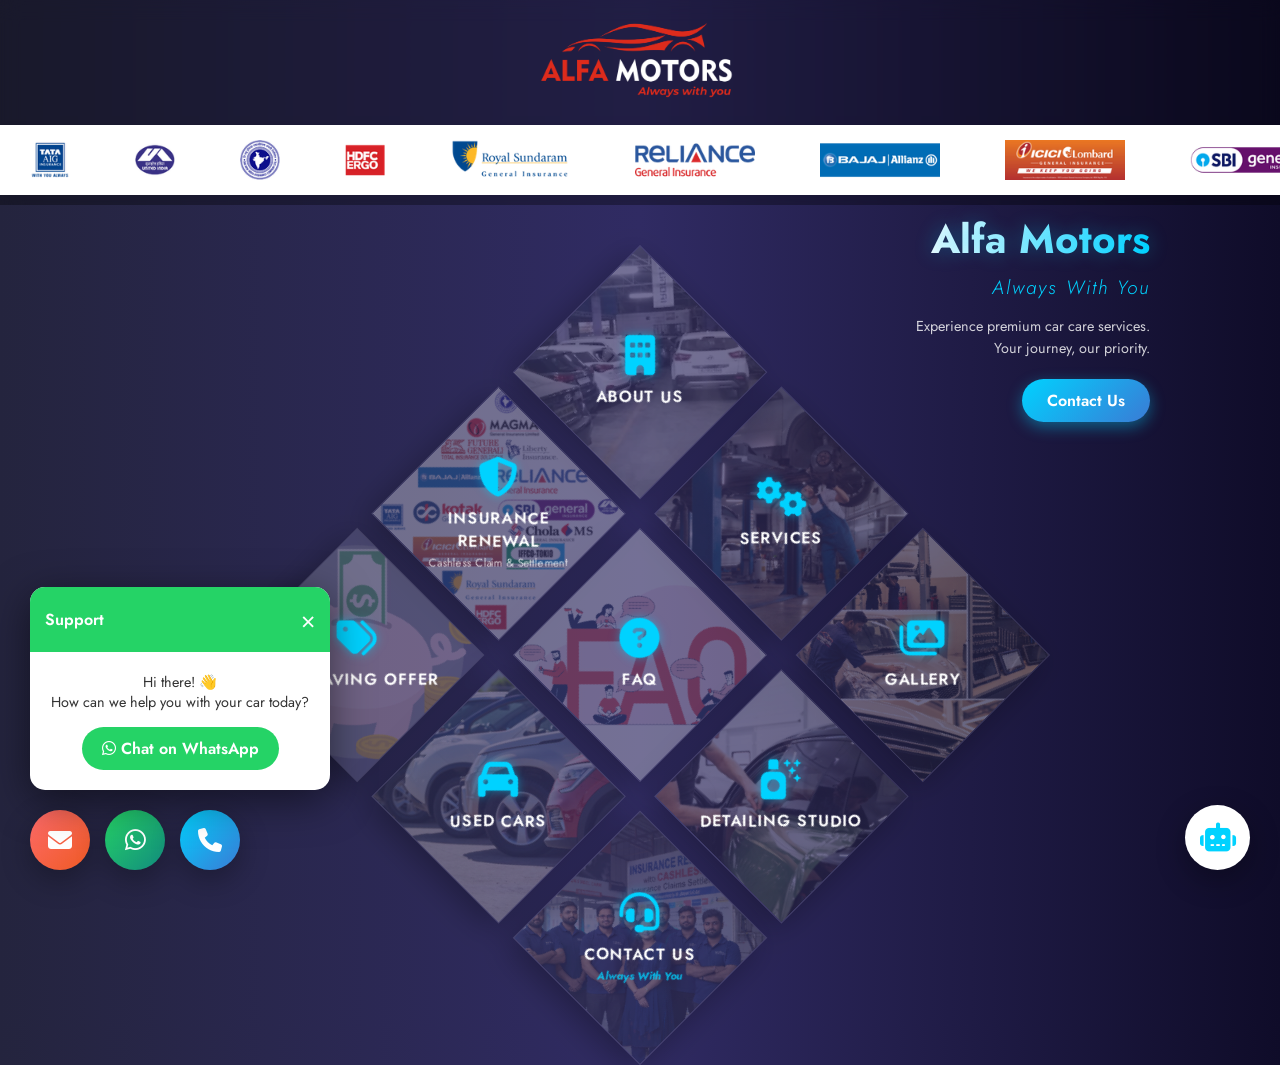
==== index.html @ 8538ac2e "first commit" ====
<!DOCTYPE html>
<html lang="en">

<head>
    <meta charset="UTF-8">
    <meta name="viewport" content="width=device-width, initial-scale=1.0">
    <title>Alpha Motors - Always With You</title>
    <link rel="preconnect" href="https://fonts.googleapis.com">
    <link rel="preconnect" href="https://fonts.gstatic.com" crossorigin>

    <link rel="stylesheet" href="https://cdnjs.cloudflare.com/ajax/libs/font-awesome/6.4.0/css/all.min.css">
    <link rel="stylesheet" href="style.css">
</head>

<body>

    <!-- Header Section -->
    <header class="main-header">
        <div class="logo-container">
            <img src="Media/logo.png" alt="Alpha Motors Logo" class="logo">
        </div>

        <!-- Marquee Section -->
        <div class="marquee-container">
            <div class="marquee-content">
                <img src="Media/insurance_0.png" class="marquee-logo" alt="Insurance Partner">
                <img src="Media/insurance_1.png" class="marquee-logo" alt="Insurance Partner">
                <img src="Media/insurance_2.png" class="marquee-logo" alt="Insurance Partner">
                <img src="Media/insurance_3.png" class="marquee-logo" alt="Insurance Partner">
                <img src="Media/insurance_4.png" class="marquee-logo" alt="Insurance Partner">
                <img src="Media/insurance_5.png" class="marquee-logo" alt="Insurance Partner">
                <img src="Media/insurance_6.png" class="marquee-logo" alt="Insurance Partner">
                <img src="Media/insurance_7.png" class="marquee-logo" alt="Insurance Partner">
                <img src="Media/insurance_8.png" class="marquee-logo" alt="Insurance Partner">
                <img src="Media/insurance_9.png" class="marquee-logo" alt="Insurance Partner">
                <img src="Media/insurance_10.png" class="marquee-logo" alt="Insurance Partner">
                <img src="Media/insurance_11.png" class="marquee-logo" alt="Insurance Partner">
                <img src="Media/insurance_12.png" class="marquee-logo" alt="Insurance Partner">
                <img src="Media/insurance_13.png" class="marquee-logo" alt="Insurance Partner">
                <img src="Media/insurance_14.png" class="marquee-logo" alt="Insurance Partner">
                <!-- Duplicate for scrolling -->
                <img src="Media/insurance_0.png" class="marquee-logo" alt="Insurance Partner">
                <img src="Media/insurance_1.png" class="marquee-logo" alt="Insurance Partner">
                <img src="Media/insurance_2.png" class="marquee-logo" alt="Insurance Partner">
                <img src="Media/insurance_3.png" class="marquee-logo" alt="Insurance Partner">
                <img src="Media/insurance_4.png" class="marquee-logo" alt="Insurance Partner">
                <img src="Media/insurance_5.png" class="marquee-logo" alt="Insurance Partner">
                <img src="Media/insurance_6.png" class="marquee-logo" alt="Insurance Partner">
                <img src="Media/insurance_7.png" class="marquee-logo" alt="Insurance Partner">
                <img src="Media/insurance_8.png" class="marquee-logo" alt="Insurance Partner">
                <img src="Media/insurance_9.png" class="marquee-logo" alt="Insurance Partner">
                <img src="Media/insurance_10.png" class="marquee-logo" alt="Insurance Partner">
                <img src="Media/insurance_11.png" class="marquee-logo" alt="Insurance Partner">
                <img src="Media/insurance_12.png" class="marquee-logo" alt="Insurance Partner">
                <img src="Media/insurance_13.png" class="marquee-logo" alt="Insurance Partner">
                <img src="Media/insurance_14.png" class="marquee-logo" alt="Insurance Partner">
            </div>
        </div>
    </header>

    <!-- Top Right Info Section -->
    <div class="top-right-info">
        <h1>Alfa Motors</h1>
        <a href="always_with_you.html" style="text-decoration: none;">
            <h2>Always With You</h2>
        </a>
        <p>Experience premium car care services.<br>Your journey, our priority.</p>
        <a href="contact.html" class="info-contact-btn">Contact Us</a>
    </div>

    <!-- Main Section: Diamond Grid -->
    <main class="grid-section">
        <div class="diamond-grid">
            <!-- Box 1: About Us -->
            <a href="about.html" class="grid-item">
                <div class="grid-content">
                    <i class="fa-solid fa-building icon"></i>
                    <h3>About Us</h3>
                </div>
                <div class="grid-bg bg-1"></div>
            </a>

            <!-- Box 2: Services -->
            <a href="services.html" class="grid-item">
                <div class="grid-content">
                    <i class="fa-solid fa-gears icon"></i>
                    <h3>Services</h3>
                </div>
                <div class="grid-bg bg-2"></div>
            </a>

            <!-- Box 3: Gallery -->
            <a href="gallery.html" class="grid-item">
                <div class="grid-content">
                    <i class="fa-solid fa-images icon"></i>
                    <h3>Gallery</h3>
                </div>
                <div class="grid-bg bg-3"></div>
            </a>

            <!-- Box 4: Insurance -->
            <a href="insurance.html" class="grid-item">
                <div class="grid-content">
                    <i class="fa-solid fa-shield-halved icon"></i>
                    <h3>Insurance Renewal</h3>
                    <p>Cashless Claim & Settlement</p>
                </div>
                <div class="grid-bg bg-4"></div>
            </a>

            <!-- Box 5: FAQ -->
            <a href="faq.html" class="grid-item">
                <div class="grid-content">
                    <i class="fa-solid fa-circle-question icon"></i>
                    <h3>FAQ</h3>
                </div>
                <div class="grid-bg bg-5"></div>
            </a>

            <!-- Box 6: Detailing Studio -->
            <a href="detailing.html" class="grid-item">
                <div class="grid-content">
                    <i class="fa-solid fa-spray-can-sparkles icon"></i>
                    <h3>Detailing Studio</h3>
                </div>
                <div class="grid-bg bg-6"></div>
            </a>

            <!-- Box 7: Big Saving Offer -->
            <a href="offers.html" class="grid-item">
                <div class="grid-content">
                    <i class="fa-solid fa-tags icon"></i>
                    <h3>Big Saving Offer</h3>
                </div>
                <div class="grid-bg bg-7"></div>
            </a>

            <!-- Box 8: Used Cars -->
            <a href="used_cars.html" class="grid-item">
                <div class="grid-content">
                    <i class="fa-solid fa-car icon"></i>
                    <h3>Used Cars</h3>
                </div>
                <div class="grid-bg bg-8"></div>
            </a>

            <!-- Box 9: Contact Us -->
            <a href="contact.html" class="grid-item">
                <div class="grid-content">
                    <i class="fa-solid fa-headset icon"></i>
                    <h3>Contact Us</h3>
                    <p class="tagline">Always With You</p>
                </div>
                <div class="grid-bg bg-9"></div>
            </a>
        </div>
    </main>

    <!-- Floating Action Buttons -->
    <div class="floating-buttons">
        <a href="mailto:info@alphamotors.com" class="floating-btn floating-mail-btn" title="Email Us">
            <i class="fa-solid fa-envelope"></i>
        </a>
        <a href="https://wa.me/9549652225" class="floating-btn floating-whatsapp-btn" title="WhatsApp">
            <i class="fa-brands fa-whatsapp"></i>
        </a>
        <a href="tel:+9549652225" class="floating-btn floating-call-btn" title="Call Us">
            <i class="fa-solid fa-phone"></i>
        </a>
    </div>

    <!-- WhatsApp Popup -->
    <div id="whatsapp-popup" class="whatsapp-popup">
        <div class="popup-header">
            <span>Support</span>
            <button id="close-popup" class="close-btn">&times;</button>
        </div>
        <div class="popup-body">
            <p>Hi there! 👋<br>How can we help you with your car today?</p>
            <a href="https://wa.me/9549652225" target="_blank" class="whatsapp-btn">
                <i class="fa-brands fa-whatsapp"></i> Chat on WhatsApp
            </a>
        </div>
    </div>

    <script src="script.js"></script>
</body>

</html>
---- style.css ----
@import url('https://fonts.googleapis.com/css2?family=Jost:ital,wght@0,400;0,700;0,900;1,400&display=swap');

:root {
    --primary-color: #00d2ff;
    --secondary-color: #3a7bd5;
    --bg-color: #0f0c29;
    --bg-gradient: linear-gradient(to right, #24243e, #302b63, #0f0c29);
    --text-color: #ffffff;
    --glass-bg: rgba(255, 255, 255, 0.03);
    --glass-border: rgba(255, 255, 255, 0.1);
    --grid-gap: 25px;
    --diamond-size: 220px;
    --accent-glow: rgba(0, 210, 255, 0.3);
    --primary-glow: rgba(0, 210, 255, 0.5);
}

@media (max-width: 1400px) {
    :root {
        --diamond-size: 180px;
        --grid-gap: 20px;
    }
}

@media (max-width: 1100px) {
    :root {
        --diamond-size: 160px;
        --grid-gap: 15px;
    }
}

* {
    margin: 0;
    padding: 0;
    box-sizing: border-box;
    font-family: 'Geometric 415 Std Black', 'Geometric 415', 'Jost', sans-serif;
}

body {
    background: var(--bg-gradient);
    color: var(--text-color);
    min-height: 100vh;
    overflow-x: hidden;
    display: flex;
    flex-direction: column;
    position: relative;
}

body::before {
    content: "";
    position: fixed;
    top: 0;
    left: 0;
    width: 100%;
    height: 100%;
    background-image: url('Media/Mainbg.jpg');
    background-size: cover;
    background-position: center;
    opacity: 0.1;
    z-index: -1;
    pointer-events: none;
}

/* Header */
.main-header {
    text-align: center;
    padding: 10px 0;
    background: rgba(0, 0, 0, 0.3);
    backdrop-filter: blur(10px);
    overflow: hidden;
    white-space: nowrap;
    position: relative;
}

.logo {
    height: 100px;
    width: auto;
    vertical-align: middle;
    transition: height 0.3s ease;
}

@media (max-width: 768px) {
    .logo {
        height: 70px;
    }
}

@media (max-width: 480px) {
    .logo {
        height: 60px;
    }
}

.marquee-container {
    background: white;
    width: 100%;
    padding: 15px 0;
    margin-top: 15px;
    box-shadow: 0 5px 15px rgba(0, 0, 0, 0.1);
    white-space: nowrap;
    overflow: hidden;
}

.marquee-content {
    display: inline-block;
    animation: scroll 20s linear infinite;
}

.marquee-content span {
    display: inline-block;
    padding: 0 30px;
    font-size: 1rem;
    font-weight: 600;
    color: rgba(255, 255, 255, 0.8);
    text-transform: uppercase;
}

.marquee-logo {
    height: 40px;
    display: inline-block;
    vertical-align: middle;
    margin: 0 30px;
    width: auto;
}

@keyframes scroll {
    0% {
        transform: translateX(0);
    }

    100% {
        transform: translateX(-50%);
    }
}

/* Main Section - Diamond Grid */
.grid-section {
    flex: 1;
    display: flex;
    justify-content: center;
    align-items: center;
    padding: 80px 20px;
    perspective: 1000px;
}

.diamond-grid {
    display: grid;
    grid-template-columns: repeat(3, var(--diamond-size));
    grid-template-rows: repeat(3, var(--diamond-size));
    gap: var(--grid-gap);
    transform: rotate(45deg);
    margin-top: 80px;
}

.grid-item {
    position: relative;
    width: var(--diamond-size);
    height: var(--diamond-size);
    background: var(--glass-bg);
    border: 1px solid var(--glass-border);
    display: flex;
    justify-content: center;
    align-items: center;
    text-decoration: none;
    color: white;
    transition: all 0.4s ease;
    overflow: hidden;
    box-shadow: 0 10px 30px rgba(0, 0, 0, 0.3);
}

/* Counter-rotate content so it's straight */
.grid-content {
    transform: rotate(-45deg);
    text-align: center;
    z-index: 2;
    width: 140%;
}

.grid-bg {
    position: absolute;
    top: 0;
    left: 0;
    width: 100%;
    height: 100%;
    background-size: cover;
    background-position: center;
    opacity: 0.3;
    transition: opacity 0.4s ease, transform 0.4s ease;
    z-index: 1;
    transform: rotate(-45deg) scale(1.5);
}

/* Background Gradients/Images placeholders */
.bg-1 {
    background-image: url('Media/about_bg.png');
}

.bg-2 {
    background-image: url('Media/services_bg.jpg');
}

.bg-3 {
    background-image: url('Media/gallery_bg.png');
}

.bg-4 {
    background-image: url('Media/insurance_bg.png');
    background-color: white;
    /* Added because the source image has components on white background and we want it to blend well */
}

.bg-5 {
    background-image: url('Media/faq_bg.jpg');
    background-color: white;
}

.bg-6 {
    background-image: url('Media/detailing_bg.jpg');
}

.bg-7 {
    background-image: url('Media/offers_bg.jpg');
}

.bg-8 {
    background-image: url('Media/used_cars_bg.png');
}

.bg-9 {
    background-image: url('Media/contact_bg.jpg');
}

/* Hover Effects */
.grid-item:hover {
    background: rgba(255, 255, 255, 0.2);
    box-shadow: 0 0 20px var(--primary-color);
    z-index: 10;
    transform: scale(1.05);
}

.grid-item:hover .grid-bg {
    opacity: 0.6;
    transform: rotate(-45deg) scale(1.6);
}

.icon {
    font-size: 2.5rem;
    margin-bottom: 10px;
    display: block;
    color: var(--primary-color);
    text-shadow: 0 0 10px rgba(0, 210, 255, 0.5);
}

h3 {
    font-size: 1rem;
    font-weight: 600;
    text-transform: uppercase;
    letter-spacing: 1px;
    margin-bottom: 2px;
}

p {
    font-size: 0.7rem;
    opacity: 0.8;
}

.tagline {
    font-style: italic;
    color: var(--primary-color);
    font-weight: 700;
}

/* Floating Action Buttons */
.floating-buttons {
    position: fixed;
    bottom: 30px;
    left: 30px;
    display: flex;
    flex-direction: row;
    gap: 15px;
    z-index: 1000;
}

.floating-btn {
    width: 60px;
    height: 60px;
    border-radius: 50%;
    display: flex;
    justify-content: center;
    align-items: center;
    color: white;
    font-size: 1.5rem;
    text-decoration: none;
    box-shadow: 0 10px 30px rgba(0, 0, 0, 0.3);
    transition: all 0.3s ease;
    animation: fadeInUp 0.5s ease;
}

.floating-mail-btn {
    background: linear-gradient(135deg, #ff6b6b, #ee5a24);
    animation-delay: 0s;
}

.floating-whatsapp-btn {
    background: linear-gradient(135deg, #25D366, #128C7E);
    animation-delay: 0.1s;
}

.floating-call-btn {
    background: linear-gradient(135deg, var(--primary-color), var(--secondary-color));
    animation-delay: 0.2s;
    animation: fadeInUp 0.5s ease 0.2s backwards, pulse 2s infinite 0.7s;
}

.floating-btn:hover {
    transform: scale(1.15) rotate(5deg);
    box-shadow: 0 15px 40px rgba(0, 0, 0, 0.5);
}

.floating-mail-btn:hover {
    box-shadow: 0 15px 40px rgba(255, 107, 107, 0.6);
}

.floating-whatsapp-btn:hover {
    box-shadow: 0 15px 40px rgba(37, 211, 102, 0.6);
}

.floating-call-btn:hover {
    box-shadow: 0 15px 40px rgba(0, 210, 255, 0.6);
}

@keyframes fadeInUp {
    from {
        opacity: 0;
        transform: translateY(20px);
    }

    to {
        opacity: 1;
        transform: translateY(0);
    }
}

@keyframes pulse {

    0%,
    100% {
        box-shadow: 0 10px 30px rgba(0, 210, 255, 0.4);
    }

    50% {
        box-shadow: 0 10px 40px rgba(0, 210, 255, 0.7);
    }
}

/* WhatsApp Popup */
.whatsapp-popup {
    position: fixed;
    bottom: 110px;
    left: 30px;
    width: 300px;
    background: white;
    border-radius: 15px;
    box-shadow: 0 10px 40px rgba(0, 0, 0, 0.5);
    overflow: hidden;
    z-index: 1000;
    opacity: 0;
    transform: translateY(50px);
    transition: all 0.5s cubic-bezier(0.175, 0.885, 0.32, 1.275);
    pointer-events: none;
}

.whatsapp-popup.show {
    opacity: 1;
    transform: translateY(0);
    pointer-events: all;
}

.popup-header {
    background: #25D366;
    color: white;
    padding: 15px;
    display: flex;
    justify-content: space-between;
    align-items: center;
    font-weight: 600;
}

.close-btn {
    background: none;
    border: none;
    color: white;
    font-size: 1.5rem;
    cursor: pointer;
}

.popup-body {
    padding: 20px;
    text-align: center;
    color: #333;
}

.popup-body p {
    margin-bottom: 15px;
    font-size: 0.9rem;
    line-height: 1.4;
    opacity: 1;
}

.whatsapp-btn {
    display: inline-block;
    background: #25D366;
    color: white;
    text-decoration: none;
    padding: 10px 20px;
    border-radius: 25px;
    font-weight: 600;
    transition: background 0.3s;
}

.whatsapp-btn:hover {
    background: #128C7E;
}

/* Responsive adjustments */
@media (max-width: 768px) {
    .grid-section {
        padding: 40px 15px;
    }

    .diamond-grid {
        display: flex;
        flex-direction: column;
        transform: none;
        gap: 12px;
        width: 100%;
        max-width: 450px;
        margin-top: 30px;
    }

    .grid-item {
        width: 100%;
        height: 80px;
        transform: none !important;
        border-radius: 12px;
        display: flex;
        flex-direction: row;
        justify-content: flex-start;
        padding-left: 15px;
        box-shadow: 0 5px 15px rgba(0, 0, 0, 0.2);
    }

    .grid-content {
        transform: none;
        text-align: left;
        width: 100%;
        display: flex;
        align-items: center;
        gap: 15px;
        padding: 0 10px;
    }

    .grid-bg {
        transform: none;
        opacity: 0.15;
    }

    .grid-item:hover {
        transform: translateX(5px);
    }

    .grid-item:hover .grid-bg {
        transform: scale(1.05);
    }

    .icon {
        margin-bottom: 0;
        font-size: 1.5rem;
        min-width: 30px;
    }

    .grid-content h3 {
        font-size: 0.95rem;
        margin-bottom: 0;
    }

    .grid-content p {
        display: none;
        /* Hide descriptions on mobile list for cleaner look */
    }

    .floating-buttons {
        bottom: 20px;
        left: 20px;
        gap: 8px;
    }

    .floating-btn {
        width: 48px;
        height: 48px;
        font-size: 1.1rem;
    }
}

@media (max-width: 480px) {
    .grid-item {
        height: 65px;
    }

    .icon {
        font-size: 1.3rem;
    }
}

/* Phone Popup */
.phone-popup {
    position: fixed;
    bottom: 30px;
    left: 50%;
    transform: translateX(-50%) translateY(50px);
    width: 340px;
    background: white;
    border-radius: 15px;
    box-shadow: 0 10px 40px rgba(0, 0, 0, 0.5);
    overflow: hidden;
    z-index: 1001;
    opacity: 0;
    transition: all 0.5s cubic-bezier(0.175, 0.885, 0.32, 1.275);
    pointer-events: none;
}

.phone-popup.show {
    opacity: 1;
    transform: translateX(-50%) translateY(0);
    pointer-events: all;
}

.phone-popup .popup-header {
    background: linear-gradient(135deg, var(--primary-color), var(--secondary-color));
}

.phone-numbers {
    display: flex;
    flex-direction: column;
    gap: 12px;
}

.phone-number-btn {
    display: flex;
    align-items: center;
    justify-content: center;
    gap: 12px;
    background: linear-gradient(135deg, var(--primary-color), var(--secondary-color));
    color: white;
    text-decoration: none;
    padding: 14px 20px;
    border-radius: 10px;
    font-weight: 600;
    font-size: 1.1rem;
    transition: all 0.3s ease;
    box-shadow: 0 4px 15px rgba(0, 210, 255, 0.3);
    letter-spacing: 1px;
}

.phone-number-btn:hover {
    transform: translateY(-3px);
    box-shadow: 0 8px 25px rgba(0, 210, 255, 0.6);
    background: linear-gradient(135deg, #00e5ff, #4a90e2);
}

.phone-number-btn i {
    font-size: 1.2rem;
    animation: ring 1.5s ease-in-out infinite;
}

@keyframes ring {

    0%,
    100% {
        transform: rotate(0deg);
    }

    10% {
        transform: rotate(-10deg);
    }

    20% {
        transform: rotate(10deg);
    }

    30% {
        transform: rotate(-10deg);
    }

    40% {
        transform: rotate(10deg);
    }

    50% {
        transform: rotate(0deg);
    }
}

/* Make button element look like floating button */
button.floating-call-btn {
    border: none;
    cursor: pointer;
}

/* Responsive for phone popup */
@media (max-width: 768px) {
    .phone-popup {
        width: 90%;
        max-width: 340px;
    }

    .phone-number-btn {
        font-size: 1rem;
        padding: 12px 16px;
    }
}

/* Top Right Info Section */
.top-right-info {
    position: absolute;
    top: 210px;
    right: 130px;
    text-align: right;
    color: white;
    z-index: 10;
    max-width: 300px;
    animation: slideInRight 1s ease-out;
}

.top-right-info h1 {
    font-size: 2.5rem;
    font-weight: 700;
    margin-bottom: 5px;
    background: linear-gradient(to right, #fff, var(--primary-color));
    -webkit-background-clip: text;
    background-clip: text;
    -webkit-text-fill-color: transparent;
    text-shadow: 0 0 20px rgba(0, 210, 255, 0.3);
}

.top-right-info h2 {
    font-size: 1.2rem;
    font-weight: 300;
    font-style: italic;
    color: var(--primary-color);
    margin-bottom: 15px;
    letter-spacing: 2px;
}

.top-right-info p {
    font-size: 0.9rem;
    line-height: 1.5;
    margin-bottom: 20px;
    opacity: 0.8;
}

.info-contact-btn {
    display: inline-block;
    padding: 10px 25px;
    background: linear-gradient(135deg, var(--primary-color), var(--secondary-color));
    color: white;
    text-decoration: none;
    border-radius: 25px;
    font-weight: 600;
    transition: all 0.3s ease;
    box-shadow: 0 5px 15px rgba(0, 210, 255, 0.4);
}

.info-contact-btn:hover {
    transform: translateY(-3px);
    box-shadow: 0 8px 25px rgba(0, 210, 255, 0.6);
    background: linear-gradient(135deg, #00e5ff, #4a90e2);
}

@keyframes slideInRight {
    from {
        opacity: 0;
        transform: translateX(50px);
    }

    to {
        opacity: 1;
        transform: translateX(0);
    }
}

/* Responsive for Top Right Info */
@media (max-width: 1200px) {
    .top-right-info {
        top: 130px;
        right: 30px;
    }
}

@media (max-width: 992px) {
    .top-right-info {
        position: relative;
        top: 0;
        right: 0;
        text-align: center;
        margin: 20px auto 40px;
        max-width: 90%;
        padding: 0 20px;
    }

    .top-right-info h1 {
        font-size: 2.2rem;
    }

    .top-right-info h2 {
        font-size: 1.1rem;
    }
}

@media (max-width: 480px) {
    .top-right-info h1 {
        font-size: 1.8rem;
    }

    .top-right-info p {
        font-size: 0.85rem;
    }
}

/* Sub-Page Styles */
.sub-page-body {
    background: #0f0c29;
    /* Fallback */
    background: var(--bg-gradient);
}

.sub-header {
    background: rgba(0, 0, 0, 0.8);
    backdrop-filter: blur(10px);
    padding: 15px 50px;
    display: flex;
    justify-content: space-between;
    align-items: center;
    position: sticky;
    top: 0;
    z-index: 1000;
    border-bottom: 1px solid var(--glass-border);
}

.sub-header .logo-container img {
    height: 60px;
}

.nav-menu {
    display: flex;
    gap: 30px;
}

.menu-toggle {
    display: none;
    background: none;
    border: none;
    color: white;
    font-size: 1.5rem;
    cursor: pointer;
    z-index: 1001;
}

.nav-link {
    color: white;
    text-decoration: none;
    font-size: 1rem;
    font-weight: 500;
    transition: color 0.3s;
    text-transform: uppercase;
    letter-spacing: 1px;
}

.nav-link:hover,
.nav-link.active {
    color: var(--primary-color);
}

.page-hero {
    height: 300px;
    display: flex;
    flex-direction: column;
    justify-content: center;
    align-items: center;
    text-align: center;
    background-size: cover;
    background-position: center;
    position: relative;
    margin-bottom: 50px;
}

.page-hero::before {
    content: "";
    position: absolute;
    top: 0;
    left: 0;
    width: 100%;
    height: 100%;
    background: linear-gradient(to bottom, rgba(15, 12, 41, 0.7), #0f0c29);
}

.page-hero h1 {
    font-size: 3rem;
    z-index: 1;
    margin-bottom: 10px;
    background: linear-gradient(to right, #fff, var(--primary-color));
    -webkit-background-clip: text;
    background-clip: text;
    -webkit-text-fill-color: transparent;
}

.page-hero p {
    font-size: 1.2rem;
    color: rgba(255, 255, 255, 0.8);
    z-index: 1;
}

.container {
    max-width: 1280px;
    margin: 0 auto;
    padding: 0 20px;
}

/* Section Styles */
.section-title {
    text-align: center;
    margin-bottom: 60px;
    position: relative;
}

.section-title h2 {
    font-size: 3.5rem;
    color: white;
    margin-bottom: 25px;
    font-weight: 800;
    letter-spacing: -1px;
    text-transform: uppercase;
    background: linear-gradient(135deg, #fff 30%, var(--primary-color));
    -webkit-background-clip: text;
    background-clip: text;
    -webkit-text-fill-color: transparent;
    transition: font-size 0.3s ease;
}

@media (max-width: 992px) {
    .section-title h2 {
        font-size: 2.8rem;
    }
}

@media (max-width: 768px) {
    .section-title {
        margin-bottom: 40px;
    }

    .section-title h2 {
        font-size: 2.2rem;
        margin-bottom: 15px;
    }
}

@media (max-width: 480px) {
    .section-title h2 {
        font-size: 1.8rem;
    }
}

.section-title span {
    display: block;
    width: 60px;
    height: 4px;
    background: var(--primary-color);
    margin: 0 auto;
    border-radius: 10px;
    box-shadow: 0 0 15px var(--primary-glow);
}

/* About Page */
.about-content {
    display: flex;
    flex-wrap: wrap;
    gap: 60px;
    align-items: flex-start;
    margin-bottom: 100px;
}

.about-text {
    flex: 1.2;
    min-width: 300px;
}

.about-image {
    flex: 0.8;
    min-width: 300px;
    display: flex;
    justify-content: center;
}

.mission-section {
    position: relative;
    margin-top: -80px;
    z-index: 10;
    margin-bottom: 120px;
}

@media (max-width: 992px) {
    .mission-section {
        margin-top: -40px;
        margin-bottom: 80px;
    }
}

@media (max-width: 768px) {
    .mission-section {
        margin-top: 0;
        margin-bottom: 60px;
    }
}

.mission-card {
    background: rgba(15, 12, 41, 0.4);
    backdrop-filter: blur(30px);
    border: 1px solid var(--glass-border);
    padding: 80px 60px;
    border-radius: 40px;
    text-align: center;
    box-shadow: 0 30px 60px rgba(0, 0, 0, 0.5), inset 0 0 20px rgba(255, 255, 255, 0.05);
    position: relative;
    overflow: hidden;
}

.mission-card::after {
    content: "";
    position: absolute;
    top: -50%;
    left: -50%;
    width: 200%;
    height: 200%;
    background: radial-gradient(circle, rgba(0, 210, 255, 0.1) 0%, transparent 70%);
    pointer-events: none;
}

.mission-card h2 {
    font-size: 3rem;
    margin-bottom: 30px;
    font-weight: 900;
    background: linear-gradient(to right, #fff, var(--primary-color));
    -webkit-background-clip: text;
    background-clip: text;
    -webkit-text-fill-color: transparent;
}

.mission-card p {
    font-size: 1.6rem;
    line-height: 1.8;
    color: #fff;
    max-width: 1000px;
    margin: 20px auto;
    font-weight: 400;
    letter-spacing: 0.5px;
}

@media (max-width: 992px) {
    .mission-card {
        padding: 60px 40px;
    }

    .mission-card h2 {
        font-size: 2.2rem;
    }

    .mission-card p {
        font-size: 1.3rem;
    }
}

@media (max-width: 768px) {
    .mission-card {
        padding: 40px 25px;
        border-radius: 25px;
    }

    .mission-card h2 {
        font-size: 1.8rem;
        margin-bottom: 15px;
    }

    .mission-card p {
        font-size: 1.1rem;
        line-height: 1.6;
    }
}

@media (max-width: 480px) {
    .mission-card {
        padding: 30px 20px;
    }

    .mission-card h2 {
        font-size: 1.5rem;
    }

    .mission-card p {
        font-size: 1rem;
    }
}


.about-text p {
    font-size: 1.1rem;
    line-height: 1.8;
    margin-bottom: 20px;
    color: rgba(255, 255, 255, 0.9);
}

.highlight-award {
    color: var(--primary-color);
    font-weight: 700;
    text-transform: uppercase;
    background: rgba(0, 210, 255, 0.15);
    padding: 2px 6px;
    border-radius: 4px;
    border: 1px solid rgba(0, 210, 255, 0.3);
    margin: 0 4px;
    display: inline-block;
}

.highlights-list {
    list-style: none;
    margin-top: 20px;
}

.highlights-list li {
    display: flex;
    align-items: flex-start;
    gap: 15px;
    margin-bottom: 15px;
    font-size: 1rem;
    color: rgba(255, 255, 255, 0.9);
}

.highlights-list i {
    color: var(--primary-color);
    font-size: 1.2rem;
    margin-top: 4px;
}

.sister-concern {
    background: rgba(255, 255, 255, 0.03);
    padding: 60px 40px;
    border-radius: 30px;
    text-align: center;
    margin-bottom: 100px;
    border: 1px solid var(--glass-border);
    transition: all 0.4s ease;
}

.sister-concern:hover {
    background: rgba(255, 255, 255, 0.06);
    border-color: var(--primary-color);
}

.bento-grid {
    display: grid;
    grid-template-columns: repeat(2, 1fr);
    gap: 30px;
    margin: 50px 0;
}

@media (min-width: 1200px) {
    .bento-grid {
        grid-template-columns: repeat(auto-fit, minmax(300px, 1fr));
    }
}

@media (max-width: 768px) {
    .bento-grid {
        grid-template-columns: 1fr;
        gap: 20px;
    }
}

.bento-item {
    background: linear-gradient(135deg, rgba(255, 255, 255, 0.05), rgba(255, 255, 255, 0.01));
    border: 1px solid var(--glass-border);
    padding: 50px 40px;
    border-radius: 30px;
    transition: all 0.5s cubic-bezier(0.23, 1, 0.32, 1);
    display: flex;
    flex-direction: column;
    align-items: center;
    text-align: center;
    position: relative;
}

.bento-item:hover {
    transform: translateY(-15px) scale(1.02);
    background: rgba(255, 255, 255, 0.08);
    border-color: var(--primary-color);
    box-shadow: 0 25px 50px rgba(0, 0, 0, 0.3), 0 0 20px rgba(0, 210, 255, 0.2);
}

.bento-icon {
    font-size: 3.5rem;
    color: var(--primary-color);
    margin-bottom: 30px;
    filter: drop-shadow(0 0 10px rgba(0, 210, 255, 0.4));
    transition: transform 0.5s ease;
}

.bento-item:hover .bento-icon {
    transform: scale(1.2) rotate(10deg);
}

.bento-item h3 {
    font-size: 1.6rem;
    margin-bottom: 20px;
    color: #fff;
    font-weight: 700;
}

.bento-item p {
    font-size: 1rem;
    color: rgba(255, 255, 255, 0.7);
    line-height: 1.8;
}

.award-container {
    padding: 30px;
    background: rgba(255, 255, 255, 0.02);
    border: 1px solid var(--glass-border);
    border-radius: 25px;
    transition: all 0.4s ease;
}

.award-container:hover {
    border-color: var(--primary-color);
    box-shadow: 0 10px 40px rgba(0, 210, 255, 0.15);
}


/* Services Page */
/* Services Page */
.services-grid {
    display: grid;
    grid-template-columns: 1fr;
    gap: 30px;
    margin-bottom: 60px;
}

@media (min-width: 768px) {
    .services-grid {
        grid-template-columns: repeat(2, 1fr);
    }
}

@media (min-width: 1024px) {
    .services-grid {
        grid-template-columns: repeat(3, 1fr);
    }
}

.service-card {
    background: rgba(255, 255, 255, 0.03);
    border: 1px solid rgba(255, 255, 255, 0.05);
    padding: 40px;
    border-radius: 20px;
    text-align: center;
    transition: all 0.4s ease;
    backdrop-filter: blur(10px);
    display: flex;
    flex-direction: column;
    align-items: center;
    height: 100%;
    position: relative;
    overflow: hidden;
    z-index: 1;
}

.service-card::before {
    content: "";
    position: absolute;
    top: 0;
    left: 0;
    width: 100%;
    height: 100%;
    background-size: cover;
    background-position: center;
    opacity: 0.2;
    transition: opacity 0.4s ease;
    z-index: -1;
}

.service-card:hover::before {
    opacity: 0;
}

/* Specific Background Images */
.service-card:nth-child(1)::before {
    background-image: url('Media/pms-bg.png');
}

.service-card:nth-child(2)::before {
    background-image: url('Media/packages-bg.png');
}

.service-card:nth-child(3)::before {
    background-image: url('Media/services_bg.jpg');
}

.service-card:nth-child(4)::before {
    background-image: url('Media/wheels-bg.png');
}

.service-card:nth-child(5)::before {
    background-image: url('Media/ac-bg.png');
}

.service-card:nth-child(6)::before {
    background-image: url('Media/diagnostics_bg.png');
}

.service-card:nth-child(7)::before {
    background-image: url('Media/about_bg.png');
}

.service-card:nth-child(8)::before {
    background-image: url('Media/services_bg.jpg');
}

.ceramic-coating-card::before {
    background-image: url('Media/ceramic_coating.jpg') !important;
}

.graphene-coating-card::before {
    background-image: url('Media/graphene_coating.png') !important;
}

.ppf-card::before {
    background-image: url('Media/ppf_coating.png') !important;
}

.exterior-enrichment-card::before {
    background-image: url('Media/exterior_enrichment.png') !important;
}

.interior-beautification-card::before {
    background-image: url('Media/interior_beautification.png') !important;
}

.underbody-coating-card::before {
    background-image: url('Media/underbody_coating.png') !important;
}

.ac-disinfectant-card::before {
    background-image: url('Media/ac_disinfectant.png') !important;
}

.service-card:hover {
    transform: translateY(-10px);
    background: rgba(255, 255, 255, 0.08);
    border-color: var(--primary-color);
    box-shadow: 0 20px 40px rgba(0, 0, 0, 0.5), 0 0 30px rgba(0, 210, 255, 0.3);
}

.service-icon {
    font-size: 3rem;
    color: var(--primary-color);
    margin-bottom: 25px;
    transition: transform 0.3s;
}

.service-card:hover .service-icon {
    transform: scale(1.1) rotate(5deg);
    color: var(--secondary-color);
}

.service-card h3 {
    color: white;
    font-size: 1.5rem;
    margin-bottom: 15px;
    font-weight: 600;
}

.service-card p {
    color: #ccc;
    font-size: 1rem;
    line-height: 1.6;
    margin-bottom: 20px;
}

.service-list {
    list-style: none;
    text-align: left;
    width: 100%;
    margin-top: 10px;
}

.service-list li {
    color: rgba(255, 255, 255, 0.8);
    margin-bottom: 8px;
    font-size: 0.95rem;
    display: flex;
    align-items: center;
    gap: 10px;
}

.service-list li i {
    color: var(--primary-color);
    font-size: 0.8rem;
}

.cta-container {
    text-align: center;
    margin: 60px 0;
}

.cta-btn {
    display: inline-block;
    padding: 15px 40px;
    background: linear-gradient(135deg, var(--primary-color), var(--secondary-color));
    color: white;
    text-decoration: none;
    border-radius: 30px;
    font-size: 1.2rem;
    font-weight: bold;
    transition: transform 0.3s, box-shadow 0.3s;
}

.cta-btn:hover {
    transform: scale(1.05);
    box-shadow: 0 0 20px rgba(0, 210, 255, 0.5);
}

/* FAQ Page */
.faq-container {
    max-width: 800px;
    margin: 0 auto;
}

.faq-item {
    background: rgba(255, 255, 255, 0.05);
    border-radius: 10px;
    margin-bottom: 15px;
    overflow: hidden;
    border: 1px solid var(--glass-border);
}

.faq-question {
    padding: 20px;
    width: 100%;
    text-align: left;
    background: none;
    border: none;
    color: white;
    font-size: 1.1rem;
    font-weight: 600;
    display: flex;
    justify-content: space-between;
    align-items: center;
    cursor: pointer;
}

.faq-answer {
    padding: 0 20px;
    max-height: 0;
    overflow: hidden;
    transition: max-height 0.3s ease, padding 0.3s ease;
    color: rgba(255, 255, 255, 0.8);
}

.faq-item.active .faq-answer {
    padding: 0 20px 20px 20px;
    max-height: 200px;
}

.faq-item.active .faq-question i {
    transform: rotate(180deg);
}

/* Responsiveness for subpages */
@media (max-width: 768px) {
    .sub-header {
        padding: 10px 20px;
        flex-direction: row;
        justify-content: space-between;
        align-items: center;
    }

    .menu-toggle {
        display: block;
    }

    .nav-menu {
        position: fixed;
        top: 0;
        right: -100%;
        width: 100%;
        height: 100vh;
        background: rgba(15, 12, 41, 0.95);
        backdrop-filter: blur(15px);
        flex-direction: column;
        justify-content: center;
        align-items: center;
        gap: 25px;
        transition: 0.4s cubic-bezier(0.175, 0.885, 0.32, 1.275);
        z-index: 1000;
        padding: 20px;
    }

    .nav-menu.active {
        right: 0;
    }

    .nav-link {
        font-size: 1.2rem;
        width: 100%;
        text-align: center;
        padding: 10px;
    }

    .page-hero h1 {
        font-size: 2rem;
    }
}

/* Chatbot Styles */
.chatbot-container {
    position: fixed;
    bottom: 100px;
    right: 30px;
    width: 320px;
    background: white;
    border-radius: 15px;
    box-shadow: 0 10px 40px rgba(0, 0, 0, 0.5);
    overflow: hidden;
    z-index: 2000;
    display: flex;
    flex-direction: column;
    font-family: 'Jost', sans-serif;
    transition: all 0.3s ease;
    opacity: 0;
    pointer-events: none;
    transform: translateY(20px);
}

.chatbot-container.active {
    opacity: 1;
    pointer-events: all;
    transform: translateY(0);
}

.chatbot-header {
    background: linear-gradient(135deg, var(--primary-color), var(--secondary-color));
    color: white;
    padding: 15px;
    display: flex;
    justify-content: space-between;
    align-items: center;
    font-weight: 700;
}

.chatbot-messages {
    height: 300px;
    padding: 15px;
    overflow-y: auto;
    background: #f9f9f9;
    display: flex;
    flex-direction: column;
    gap: 10px;
}

.message {
    padding: 10px 15px;
    border-radius: 20px;
    max-width: 80%;
    font-size: 0.9rem;
    line-height: 1.4;
}

.bot-message {
    background: linear-gradient(135deg, #e0e0e0, #f0f0f0);
    color: #333;
    align-self: flex-start;
    border-bottom-left-radius: 5px;
}

.user-message {
    background: linear-gradient(135deg, var(--primary-color), var(--secondary-color));
    color: white;
    align-self: flex-end;
    border-bottom-right-radius: 5px;
}

.chatbot-input-area {
    padding: 15px;
    border-top: 1px solid #eee;
    display: flex;
    gap: 10px;
    background: white;
}

.chatbot-input {
    flex: 1;
    padding: 10px;
    border: 1px solid #ddd;
    border-radius: 20px;
    outline: none;
    font-family: inherit;
}

.chatbot-send-btn {
    background: none;
    border: none;
    color: var(--secondary-color);
    font-size: 1.2rem;
    cursor: pointer;
    transition: transform 0.2s;
}

.chatbot-send-btn:hover {
    transform: scale(1.1);
}

/* Chatbot Toggle Button (replaces WhatsApp popup trigger style if needed, or separate) */
.chatbot-toggle {
    position: fixed;
    bottom: 30px;
    right: 30px;
    width: 65px;
    height: 65px;
    background: white;
    border-radius: 50%;
    box-shadow: 0 10px 30px rgba(0, 0, 0, 0.3);
    display: flex;
    justify-content: center;
    align-items: center;
    z-index: 1500;
    cursor: pointer;
    transition: all 0.4s cubic-bezier(0.175, 0.885, 0.32, 1.275);
    animation: bounceIn 0.8s ease-out, float 3s ease-in-out infinite;
}

.chatbot-toggle i {
    font-size: 1.8rem;
    color: var(--primary-color);
}

@keyframes float {

    0%,
    100% {
        transform: translateY(0);
    }

    50% {
        transform: translateY(-10px);
    }
}

@keyframes bounceIn {
    0% {
        transform: scale(0);
        opacity: 0;
    }

    60% {
        transform: scale(1.1);
    }

    100% {
        transform: scale(1);
        opacity: 1;
    }
}

/* Quick Action Buttons */
.quick-actions {
    display: flex;
    flex-wrap: wrap;
    gap: 8px;
    padding: 10px 0;
}

.quick-action-btn {
    background: linear-gradient(135deg, var(--primary-color), var(--secondary-color));
    color: white;
    border: none;
    padding: 8px 16px;
    border-radius: 20px;
    font-size: 0.85rem;
    cursor: pointer;
    transition: all 0.3s;
    font-family: inherit;
}

.quick-action-btn:hover {
    transform: translateY(-2px);
    box-shadow: 0 4px 12px rgba(0, 210, 255, 0.4);
}

/* Typing Indicator */
.typing-indicator {
    display: flex;
    gap: 4px;
    padding: 10px 15px !important;
}

.typing-indicator span {
    width: 8px;
    height: 8px;
    background: #999;
    border-radius: 50%;
    animation: typing 1.4s infinite;
}

.typing-indicator span:nth-child(2) {
    animation-delay: 0.2s;
}

.typing-indicator span:nth-child(3) {
    animation-delay: 0.4s;
}

@keyframes typing {

    0%,
    60%,
    100% {
        transform: translateY(0);
        opacity: 0.7;
    }

    30% {
        transform: translateY(-10px);
        opacity: 1;
    }
}

/* Enhanced Modern Chatbot Styling */
.chatbot-header {
    background: linear-gradient(135deg, #00d2ff 0%, #3a7bd5 100%);
    box-shadow: 0 2px 10px rgba(0, 210, 255, 0.3);
}

.bot-message {
    background: linear-gradient(135deg, #f5f7fa 0%, #c3cfe2 100%);
    color: #2c3e50;
    font-weight: 500;
    line-height: 1.6;
}

.user-message {
    background: linear-gradient(135deg, #667eea 0%, #764ba2 100%);
    box-shadow: 0 2px 8px rgba(102, 126, 234, 0.3);
}

.chatbot-send-btn:hover {
    transform: scale(1.1);
    color: #00d2ff;
}

.chatbot-toggle:hover {
    transform: scale(1.1) rotate(5deg) translateY(-5px);
    box-shadow: 0 15px 35px rgba(0, 210, 255, 0.5);
    background: var(--primary-color);
}

.chatbot-toggle:hover i {
    color: white;
}

@media (max-width: 768px) {
    .chatbot-container {
        width: 90%;
        max-width: 350px;
        bottom: 80px;
    }

    .chatbot-toggle {
        bottom: 20px;
        right: 20px;
    }
}

/* Services Page Enhancements */
.tech-showcase .sister-concern {
    position: relative;
    overflow: hidden;
}

.tech-showcase .sister-concern::before {
    content: "";
    position: absolute;
    top: -50%;
    right: -20%;
    width: 60%;
    height: 200%;
    background: radial-gradient(circle, rgba(0, 210, 255, 0.1) 0%, transparent 70%);
    pointer-events: none;
}

.bento-icon-number {
    font-size: 4rem;
    font-weight: 900;
    color: rgba(255, 255, 255, 0.1);
    position: absolute;
    top: 20px;
    right: 20px;
    line-height: 1;
}

.service-card strong {
    color: var(--primary-color);
}

/* Gallery Page Styles */
.gallery-section {
    margin: 100px 0;
}

.gallery-masonry {
    display: grid;
    grid-template-columns: repeat(2, 1fr);
    gap: 25px;
    margin-top: 50px;
}

@media (min-width: 1200px) {
    .gallery-masonry {
        grid-template-columns: repeat(3, 1fr);
    }
}

@media (max-width: 768px) {
    .gallery-masonry {
        grid-template-columns: 1fr;
        gap: 15px;
    }
}

.gallery-card {
    background: linear-gradient(135deg, rgba(255, 255, 255, 0.05), rgba(255, 255, 255, 0.01));
    border: 1px solid var(--glass-border);
    border-radius: 20px;
    overflow: hidden;
    transition: all 0.5s cubic-bezier(0.23, 1, 0.32, 1);
    cursor: pointer;
    position: relative;
}

.gallery-card.tall {
    grid-row: span 2;
}

.gallery-card.wide {
    grid-column: span 2;
}

.gallery-card:hover {
    transform: translateY(-10px) scale(1.02);
    border-color: var(--primary-color);
    box-shadow: 0 20px 40px rgba(0, 210, 255, 0.3);
}

.gallery-placeholder {
    width: 100%;
    height: 100%;
    min-height: 250px;
    display: flex;
    flex-direction: column;
    justify-content: center;
    align-items: center;
    background: linear-gradient(135deg, rgba(0, 0, 0, 0.3), rgba(0, 0, 0, 0.5));
    color: rgba(255, 255, 255, 0.6);
    font-size: 1.1rem;
    gap: 15px;
    transition: all 0.3s;
}

.gallery-placeholder i {
    font-size: 3rem;
    color: var(--primary-color);
    transition: all 0.3s;
}

.gallery-card:hover .gallery-placeholder i {
    transform: scale(1.2) rotate(5deg);
    color: var(--secondary-color);
}

.testimonials-grid {
    display: grid;
    grid-template-columns: repeat(2, 1fr);
    gap: 30px;
    margin-top: 50px;
}

@media (min-width: 1400px) {
    .testimonials-grid {
        grid-template-columns: repeat(3, 1fr);
    }
}

@media (max-width: 992px) {
    .testimonials-grid {
        gap: 20px;
    }
}

@media (max-width: 768px) {
    .testimonials-grid {
        grid-template-columns: 1fr;
    }
}

.testimonial-card-modern {
    background: linear-gradient(135deg, rgba(255, 255, 255, 0.05), rgba(255, 255, 255, 0.01));
    border: 1px solid var(--glass-border);
    padding: 40px;
    border-radius: 25px;
    position: relative;
    transition: all 0.4s ease;
}

.testimonial-card-modern:hover {
    transform: translateY(-5px);
    border-color: var(--primary-color);
    box-shadow: 0 15px 35px rgba(0, 210, 255, 0.2);
}

.quote-icon {
    font-size: 2.5rem;
    color: var(--primary-color);
    opacity: 0.3;
    margin-bottom: 20px;
}

.testimonial-text {
    font-size: 1.1rem;
    line-height: 1.8;
    color: rgba(255, 255, 255, 0.9);
    margin-bottom: 25px;
    font-style: italic;
}

.customer-info {
    display: flex;
    align-items: center;
    gap: 15px;
    padding-top: 20px;
    border-top: 1px solid var(--glass-border);
}

.customer-avatar {
    width: 60px;
    height: 60px;
    border-radius: 50%;
    background: linear-gradient(135deg, var(--primary-color), var(--secondary-color));
    display: flex;
    align-items: center;
    justify-content: center;
    font-size: 1.5rem;
    color: white;
}

.customer-info h4 {
    color: white;
    font-size: 1.1rem;
    margin-bottom: 5px;
}

.rating {
    display: flex;
    gap: 3px;
}

.rating i {
    color: #FFD700;
    font-size: 0.9rem;
}

.team-avatar {
    width: 100px;
    height: 100px;
    border-radius: 50%;
    background: linear-gradient(135deg, rgba(0, 210, 255, 0.2), rgba(58, 123, 213, 0.2));
    border: 2px solid var(--primary-color);
    display: flex;
    align-items: center;
    justify-content: center;
    font-size: 2.5rem;
    color: var(--primary-color);
    margin: 0 auto 25px;
    transition: all 0.3s;
}

.bento-item:hover .team-avatar {
    transform: scale(1.1) rotate(5deg);
    box-shadow: 0 0 30px rgba(0, 210, 255, 0.5);
}

/* Responsive Gallery Styles */
@media (max-width: 1024px) {
    .gallery-masonry {
        grid-template-columns: repeat(auto-fit, minmax(250px, 1fr));
    }

    .gallery-card.wide {
        grid-column: span 1;
    }
}

@media (max-width: 768px) {
    .gallery-section {
        margin: 60px 0;
    }

    .gallery-masonry {
        grid-template-columns: 1fr;
        gap: 20px;
    }

    .gallery-card.tall {
        grid-row: span 1;
    }

    .gallery-card.wide {
        grid-column: span 1;
    }

    .testimonials-grid {
        grid-template-columns: 1fr;
        gap: 20px;
    }

    .testimonial-card-modern {
        padding: 30px;
    }

    .bento-grid {
        grid-template-columns: 1fr !important;
    }
}

@media (max-width: 480px) {
    .gallery-placeholder {
        min-height: 200px;
    }

    .gallery-placeholder i {
        font-size: 2rem;
    }

    .testimonial-text {
        font-size: 1rem;
    }

    .team-avatar {
        width: 80px;
        height: 80px;
        font-size: 2rem;
    }
}

/* Insurance Page Benefit Cards */
.insurance-benefits-grid {
    display: grid;
    grid-template-columns: repeat(auto-fit, minmax(320px, 1fr));
    gap: 30px;
    margin: 50px 0;
}

.insurance-benefit-card {
    background: rgba(255, 255, 255, 0.05);
    padding: 50px 40px;
    border-radius: 20px;
    text-align: center;
    border: 1px solid var(--glass-border);
    transition: all 0.5s cubic-bezier(0.23, 1, 0.32, 1);
    position: relative;
    overflow: hidden;
}

.insurance-benefit-card::before {
    content: "";
    position: absolute;
    top: 0;
    left: 0;
    width: 100%;
    height: 100%;
    background-size: cover;
    background-position: center;
    opacity: 0.15;
    transition: opacity 0.5s;
    z-index: 0;
}

.insurance-benefit-card[data-benefit="warranty"]::before {
    background-image: url('Media/warranty_badge.png');
}

.insurance-benefit-card[data-benefit="support"]::before {
    background-image: url('Media/support_team.jpg');
}

.insurance-benefit-card[data-benefit="cashless"]::before {
    background-image: url('Media/cashless_payment.png');
}

.insurance-benefit-card:hover::before {
    opacity: 0;
}

.insurance-benefit-card:hover {
    transform: translateY(-10px);
    background: rgba(255, 255, 255, 0.08);
    border-color: var(--primary-color);
    box-shadow: 0 20px 40px rgba(0, 0, 0, 0.5), 0 0 30px rgba(0, 210, 255, 0.3);
}

.insurance-benefit-card .service-icon {
    position: relative;
    z-index: 1;
}

.insurance-benefit-card h3,
.insurance-benefit-card p {
    position: relative;
    z-index: 1;
}

.insurance-benefit-card h3 {
    color: white;
    font-size: 1.5rem;
    margin-bottom: 15px;
    font-weight: 600;
}

.insurance-benefit-card p {
    color: #ccc;
    font-size: 1rem;
    line-height: 1.6;
}

@media (max-width: 768px) {
    .insurance-benefits-grid {
        grid-template-columns: 1fr;
        gap: 20px;
    }
}

/* Claim Process Infographic */
.claim-process-section {
    padding: 80px 0;
    position: relative;
}

.process-grid {
    display: grid;
    grid-template-columns: repeat(3, 1fr);
    gap: 40px;
    margin-top: 60px;
    position: relative;
}

.process-step {
    background: rgba(255, 255, 255, 0.03);
    border: 1px solid var(--glass-border);
    padding: 40px 30px;
    border-radius: 20px;
    text-align: center;
    position: relative;
    transition: all 0.4s ease;
    z-index: 1;
}

.process-step:hover {
    transform: translateY(-10px);
    background: rgba(255, 255, 255, 0.07);
    border-color: var(--primary-color);
    box-shadow: 0 20px 40px rgba(0, 0, 0, 0.3), 0 0 20px rgba(0, 210, 255, 0.2);
}

.step-number {
    position: absolute;
    top: -20px;
    left: 50%;
    transform: translateX(-50%);
    width: 45px;
    height: 45px;
    background: linear-gradient(135deg, var(--primary-color), var(--secondary-color));
    border-radius: 50%;
    display: flex;
    justify-content: center;
    align-items: center;
    font-weight: 700;
    color: white;
    font-size: 1.2rem;
    box-shadow: 0 5px 15px rgba(0, 210, 255, 0.4);
}

.process-icon {
    font-size: 2.5rem;
    color: var(--primary-color);
    margin-bottom: 20px;
    filter: drop-shadow(0 0 10px rgba(0, 210, 255, 0.3));
    transition: transform 0.4s ease;
}

.process-step:hover .process-icon {
    transform: scale(1.15);
}

.process-step h3 {
    font-size: 1.3rem;
    color: white;
    margin-bottom: 15px;
    font-weight: 600;
}

.process-step p {
    font-size: 0.95rem;
    color: rgba(255, 255, 255, 0.7);
    line-height: 1.6;
}

/* Connectors for desktop */
@media (min-width: 992px) {
    .process-step::after {
        content: "";
        position: absolute;
        top: 50%;
        right: -30px;
        width: 20px;
        height: 2px;
        background: rgba(0, 210, 255, 0.2);
        z-index: -1;
    }

    .process-step:nth-child(3n)::after {
        display: none;
    }
}

@media (max-width: 991px) {
    .process-grid {
        grid-template-columns: repeat(2, 1fr);
    }
}

@media (max-width: 600px) {
    .process-grid {
        grid-template-columns: 1fr;
    }
}

/* Used Cars Page Styles */
.cars-filter-bar {
    background: rgba(255, 255, 255, 0.03);
    border: 1px solid var(--glass-border);
    padding: 30px;
    border-radius: 20px;
    margin-bottom: 50px;
    display: flex;
    flex-wrap: wrap;
    gap: 20px;
    align-items: center;
    backdrop-filter: blur(10px);
}

@media (max-width: 768px) {
    .cars-filter-bar {
        padding: 20px;
        gap: 15px;
        flex-direction: column;
        align-items: stretch;
    }
}

.filter-group {
    flex: 1;
    min-width: 200px;
}

.filter-group label {
    display: block;
    margin-bottom: 8px;
    font-size: 0.9rem;
    color: var(--primary-color);
    font-weight: 600;
}

.filter-group select,
.filter-group input {
    width: 100%;
    padding: 12px;
    background: rgba(0, 0, 0, 0.3);
    border: 1px solid var(--glass-border);
    border-radius: 10px;
    color: white;
    outline: none;
    transition: border-color 0.3s;
}

.filter-group select:focus,
.filter-group input:focus {
    border-color: var(--primary-color);
}

.car-card {
    background: rgba(255, 255, 255, 0.03);
    border: 1px solid var(--glass-border);
    border-radius: 20px;
    overflow: hidden;
    transition: all 0.4s ease;
    display: flex;
    flex-direction: column;
    height: 100%;
}

@media (max-width: 480px) {
    .car-card {
        border-radius: 15px;
    }
}

.car-card:hover {
    transform: translateY(-10px);
    border-color: var(--primary-color);
    box-shadow: 0 20px 40px rgba(0, 0, 0, 0.4), 0 0 20px rgba(0, 210, 255, 0.2);
}

.car-image-container {
    height: 220px;
    position: relative;
    overflow: hidden;
}

.car-image-container img {
    width: 100%;
    height: 100%;
    object-fit: cover;
    transition: transform 0.5s ease;
}

.car-card:hover .car-image-container img {
    transform: scale(1.1);
}

.car-badge {
    position: absolute;
    top: 15px;
    left: 15px;
    background: var(--primary-color);
    color: #111;
    padding: 5px 12px;
    border-radius: 5px;
    font-size: 0.8rem;
    font-weight: 700;
    text-transform: uppercase;
}

.car-info {
    padding: 25px;
    flex: 1;
    display: flex;
    flex-direction: column;
}

.car-info h3 {
    font-size: 1.4rem;
    margin-bottom: 10px;
    color: white;
}

.car-price {
    font-size: 1.6rem;
    font-weight: 700;
    color: var(--primary-color);
    margin-bottom: 15px;
}

.car-specs {
    display: grid;
    grid-template-columns: repeat(2, 1fr);
    gap: 15px;
    margin-bottom: 25px;
    padding-top: 20px;
    border-top: 1px solid var(--glass-border);
}

.spec-item {
    display: flex;
    align-items: center;
    gap: 10px;
    font-size: 0.9rem;
    color: rgba(255, 255, 255, 0.7);
}

.spec-item i {
    color: var(--primary-color);
    width: 20px;
}

.car-actions {
    display: flex;
    gap: 15px;
    margin-top: auto;
}

.action-btn {
    flex: 1;
    padding: 12px;
    border-radius: 10px;
    text-align: center;
    text-decoration: none;
    font-weight: 600;
    transition: all 0.3s ease;
    font-size: 0.9rem;
}

.primary-action {
    background: linear-gradient(135deg, var(--primary-color), var(--secondary-color));
    color: white;
}

.secondary-action {
    background: rgba(255, 255, 255, 0.05);
    border: 1px solid var(--glass-border);
    color: white;
}

.secondary-action:hover {
    background: rgba(255, 255, 255, 0.1);
    border-color: white;
}

/* Trust Section */
.trust-section {
    margin-top: 80px;
    background: rgba(0, 210, 255, 0.05);
    padding: 60px 40px;
    border-radius: 30px;
    border: 1px solid rgba(0, 210, 255, 0.1);
}

.trust-grid {
    display: grid;
    grid-template-columns: repeat(2, 1fr);
    gap: 40px;
    text-align: center;
}

@media (min-width: 1200px) {
    .trust-grid {
        grid-template-columns: repeat(4, 1fr);
    }
}

@media (max-width: 768px) {
    .trust-grid {
        gap: 25px;
    }
}

@media (max-width: 480px) {
    .trust-grid {
        grid-template-columns: 1fr;
    }
}

.trust-item i {
    font-size: 3rem;
    color: var(--primary-color);
    margin-bottom: 20px;
}

.trust-item h4 {
    font-size: 1.2rem;
    margin-bottom: 10px;
    color: white;
}

.trust-item p {
    font-size: 0.9rem;
    color: rgba(255, 255, 255, 0.7);
}
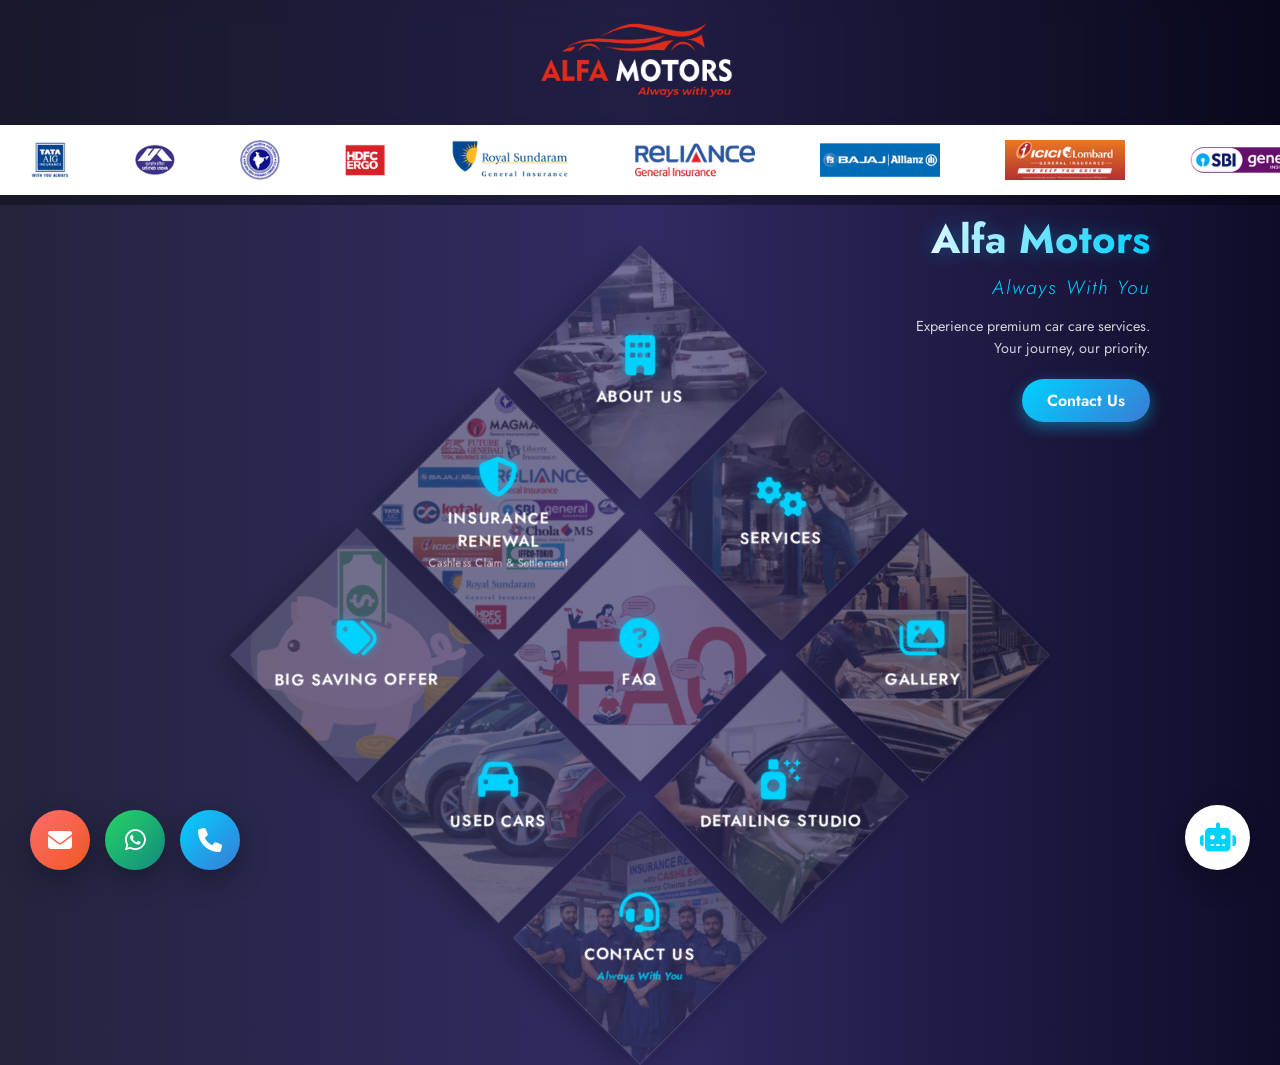
==== commit 017908d4: "updated files" ====
--- a/index.html
+++ b/index.html
@@ -4,7 +4,7 @@
 <head>
     <meta charset="UTF-8">
     <meta name="viewport" content="width=device-width, initial-scale=1.0">
-    <title>Alpha Motors - Always With You</title>
+    <title>Alfa Motors - Always With You</title>
     <link rel="preconnect" href="https://fonts.googleapis.com">
     <link rel="preconnect" href="https://fonts.gstatic.com" crossorigin>
 
@@ -17,7 +17,7 @@
     <!-- Header Section -->
     <header class="main-header">
         <div class="logo-container">
-            <img src="Media/logo.png" alt="Alpha Motors Logo" class="logo">
+            <img src="Media/logo.png" alt="Alfa Motors Logo" class="logo">
         </div>
 
         <!-- Marquee Section -->
@@ -158,7 +158,7 @@
 
     <!-- Floating Action Buttons -->
     <div class="floating-buttons">
-        <a href="mailto:info@alphamotors.com" class="floating-btn floating-mail-btn" title="Email Us">
+        <a href="mailto:info@Alfamotors.com" class="floating-btn floating-mail-btn" title="Email Us">
             <i class="fa-solid fa-envelope"></i>
         </a>
         <a href="https://wa.me/9549652225" class="floating-btn floating-whatsapp-btn" title="WhatsApp">
--- a/style.css
+++ b/style.css
@@ -884,7 +884,7 @@
     display: flex;
     flex-wrap: wrap;
     gap: 60px;
-    align-items: flex-start;
+    align-items: center;
     margin-bottom: 100px;
 }
 
@@ -1073,7 +1073,10 @@
 
 @media (min-width: 1200px) {
     .bento-grid {
-        grid-template-columns: repeat(auto-fit, minmax(300px, 1fr));
+        grid-template-columns: repeat(4, minmax(0, 1fr)) !important;
+    }
+    .bento-grid.bento-grid-3 {
+        grid-template-columns: repeat(3, minmax(0, 1fr)) !important;
     }
 }
 
@@ -1082,23 +1085,208 @@
         grid-template-columns: 1fr;
         gap: 20px;
     }
+    .bento-grid.bento-grid-3 {
+        grid-template-columns: 1fr !important;
+    }
 }
 
 .bento-item {
     background: linear-gradient(135deg, rgba(255, 255, 255, 0.05), rgba(255, 255, 255, 0.01));
     border: 1px solid var(--glass-border);
-    padding: 50px 40px;
+    padding: 40px 25px;
     border-radius: 30px;
-    transition: all 0.5s cubic-bezier(0.23, 1, 0.32, 1);
+    transition: all 0.6s cubic-bezier(0.23, 1, 0.32, 1);
     display: flex;
     flex-direction: column;
     align-items: center;
+    justify-content: center;
+    /* Centering for default state */
     text-align: center;
     position: relative;
+    overflow: hidden;
+    min-height: 420px;
+}
+
+/* Why Choose Us Hover Images */
+.bento-item::before {
+    content: "";
+    position: absolute;
+    top: 0;
+    left: 0;
+    width: 100%;
+    height: 100%;
+    background-size: cover;
+    background-position: center;
+    opacity: 0.25;
+    transition: all 0.6s cubic-bezier(0.23, 1, 0.32, 1);
+    z-index: 0;
+    border-radius: inherit;
+    filter: brightness(0.8) contrast(1.2);
+}
+
+.bento-item:hover::before {
+    opacity: 0;
+    transform: scale(1.1);
+}
+
+.bento-item>* {
+    position: relative;
+    z-index: 1;
+}
+
+/* Background Image assignments & Unique Gradients */
+.bg-workshop {
+    background: linear-gradient(135deg, rgba(0, 210, 255, 0.15), rgba(0, 100, 255, 0.05)) !important;
+}
+
+.bg-workshop::before {
+    background-image: url('Media/workshop_3.png');
+}
+
+.bg-detailing {
+    background: linear-gradient(135deg, rgba(123, 31, 162, 0.15), rgba(0, 188, 212, 0.05)) !important;
+}
+
+.bg-detailing::before {
+    background-image: url('Media/detailing_bg.jpg');
+}
+
+.bg-quality {
+    background: linear-gradient(135deg, rgba(0, 150, 136, 0.15), rgba(0, 230, 118, 0.05)) !important;
+}
+
+.bg-quality::before {
+    background-image: url('Media/support_team.jpg');
+}
+
+.bg-convenience {
+    background: linear-gradient(135deg, rgba(63, 81, 181, 0.15), rgba(3, 169, 244, 0.05)) !important;
+}
+
+.bg-convenience::before {
+    background-image: url('Media/workshop_4.png');
+}
+
+/* Expertise Section Styles (Precise Live Site Match) */
+.expertise-section {
+    padding: 120px 5%;
+    margin-top: 100px;
+    background-position: center;
+    background-attachment: fixed;
+    text-align: center;
+    position: relative;
+    overflow: hidden;
+}
+
+.expertise-header {
+    margin-bottom: 80px;
+}
+
+.expertise-header h2 {
+    font-size: 4rem;
+    /* Matching the large scale on live site */
+    font-weight: 800;
+    color: #fff;
+    letter-spacing: 5px;
+    margin: 0;
+}
+
+.expertise-header .underline {
+    width: 65px;
+    height: 5px;
+    background: #00d2ff;
+    margin: 20px auto 0;
+    border-radius: 2px;
+}
+
+.expertise-grid {
+    display: grid;
+    grid-template-columns: repeat(5, 1fr);
+    gap: 30px;
+    max-width: 1400px;
+    margin: 0 auto;
+}
+
+.expertise-card {
+    background: rgba(255, 255, 255, 0.03);
+    border: 1px solid rgba(255, 255, 255, 0.05);
+    border-radius: 20px;
+    padding: 50px 25px;
+    display: flex;
+    align-items: center;
+    justify-content: center;
+    transition: all 0.4s ease;
+    backdrop-filter: blur(8px);
+    height: 100%;
+}
+
+.expertise-card h3 {
+    font-size: 1.15rem;
+    font-weight: 800;
+    color: #fff;
+    margin: 0;
+    line-height: 1.4;
+    text-transform: uppercase;
+    letter-spacing: 1px;
+}
+
+.expertise-card:hover {
+    background: rgba(255, 255, 255, 0.08);
+    border-color: #00d2ff;
+    transform: translateY(-8px);
+    box-shadow: 0 15px 35px rgba(0, 0, 0, 0.5);
+}
+
+.expertise-footer {
+    margin-top: 100px;
+}
+
+.menu-btn {
+    display: inline-block;
+    padding: 18px 45px;
+    background: linear-gradient(135deg, #00d2ff, #3a7bd5);
+    color: #fff;
+    text-decoration: none;
+    border-radius: 50px;
+    font-weight: 800;
+    text-transform: uppercase;
+    letter-spacing: 2px;
+    font-size: 1.05rem;
+    transition: all 0.4s ease;
+    box-shadow: 0 10px 20px rgba(0, 210, 255, 0.3);
+}
+
+.menu-btn:hover {
+    transform: scale(1.05);
+    box-shadow: 0 15px 40px rgba(0, 210, 255, 0.5);
+    filter: brightness(1.1);
+}
+
+@media (max-width: 1200px) {
+    .expertise-grid {
+        grid-template-columns: repeat(3, 1fr);
+    }
+}
+
+@media (max-width: 768px) {
+    .expertise-grid {
+        grid-template-columns: repeat(2, 1fr);
+    }
+
+    .expertise-header h2 {
+        font-size: 2rem;
+    }
+}
+
+@media (max-width: 480px) {
+    .expertise-grid {
+        grid-template-columns: 1fr;
+    }
 }
 
 .bento-item:hover {
-    transform: translateY(-15px) scale(1.02);
+    transform: translateY(-15px);
+    /* Only vertical lift, not scale anymore */
     background: rgba(255, 255, 255, 0.08);
     border-color: var(--primary-color);
     box-shadow: 0 25px 50px rgba(0, 0, 0, 0.3), 0 0 20px rgba(0, 210, 255, 0.2);
@@ -1107,26 +1295,89 @@
 .bento-icon {
     font-size: 3.5rem;
     color: var(--primary-color);
-    margin-bottom: 30px;
+    margin-bottom: 20px;
     filter: drop-shadow(0 0 10px rgba(0, 210, 255, 0.4));
-    transition: transform 0.5s ease;
+    transition: all 0.6s cubic-bezier(0.23, 1, 0.32, 1);
 }
 
 .bento-item:hover .bento-icon {
-    transform: scale(1.2) rotate(10deg);
+    transform: scale(1.1) rotate(5deg);
+    margin-bottom: 15px;
 }
 
 .bento-item h3 {
-    font-size: 1.6rem;
-    margin-bottom: 20px;
+    font-size: 1.4rem;
+    margin-bottom: 0px;
+    /* Reduced for default state */
     color: #fff;
     font-weight: 700;
+    transition: all 0.6s cubic-bezier(0.23, 1, 0.32, 1);
+}
+
+.bento-item:hover h3 {
+    margin-bottom: 15px;
 }
 
 .bento-item p {
+    font-size: 1.05rem;
+    color: rgba(255, 255, 255, 0.7);
+    line-height: 1.6;
+    max-height: 0;
+    opacity: 0;
+    transform: translateY(30px);
+    transition: all 0.6s cubic-bezier(0.23, 1, 0.32, 1);
+    visibility: hidden;
+    margin: 0;
+}
+
+.bento-item:hover p {
+    max-height: 200px;
+    opacity: 1;
+    transform: translateY(0);
+    visibility: visible;
+    margin-top: 15px;
+}
+
+.card-cta {
+    display: inline-flex;
+    align-items: center;
+    justify-content: center;
+    gap: 10px;
+    padding: 10px 25px;
+    background: linear-gradient(135deg, var(--primary-color), var(--secondary-color));
+    color: #fff;
+    text-decoration: none;
+    border-radius: 50px;
+    font-weight: 700;
+    font-size: 0.9rem;
+    transition: all 0.6s cubic-bezier(0.23, 1, 0.32, 1);
+    box-shadow: 0 10px 20px rgba(0, 210, 255, 0.2);
+    border: 1px solid transparent;
+    max-height: 0;
+    opacity: 0;
+    transform: translateY(30px);
+    visibility: hidden;
+    margin-top: 0;
+}
+
+.bento-item:hover .card-cta {
+    max-height: 60px;
+    opacity: 1;
+    transform: translateY(0);
+    visibility: visible;
+    margin-top: 25px;
+}
+
+.card-cta:hover {
+    background: #fff;
+    color: var(--secondary-color);
+    transform: translateY(-3px);
+    box-shadow: 0 15px 30px rgba(255, 255, 255, 0.15);
+    border-color: #fff;
+}
+
+.card-cta i {
     font-size: 1rem;
-    color: rgba(255, 255, 255, 0.7);
-    line-height: 1.8;
 }
 
 .award-container {
@@ -1725,14 +1976,14 @@
 
 .gallery-masonry {
     display: grid;
-    grid-template-columns: repeat(2, 1fr);
+    grid-template-columns: repeat(3, 1fr);
     gap: 25px;
     margin-top: 50px;
 }
 
-@media (min-width: 1200px) {
+@media (max-width: 992px) {
     .gallery-masonry {
-        grid-template-columns: repeat(3, 1fr);
+        grid-template-columns: repeat(2, 1fr);
     }
 }
 
@@ -1795,19 +2046,14 @@
 
 .testimonials-grid {
     display: grid;
-    grid-template-columns: repeat(2, 1fr);
+    grid-template-columns: repeat(3, 1fr);
     gap: 30px;
     margin-top: 50px;
 }
 
-@media (min-width: 1400px) {
+@media (max-width: 1200px) {
     .testimonials-grid {
-        grid-template-columns: repeat(3, 1fr);
-    }
-}
-
-@media (max-width: 992px) {
-    .testimonials-grid {
+        grid-template-columns: repeat(2, 1fr);
         gap: 20px;
     }
 }
@@ -2389,4 +2635,4 @@
 .trust-item p {
     font-size: 0.9rem;
     color: rgba(255, 255, 255, 0.7);
-}+}
